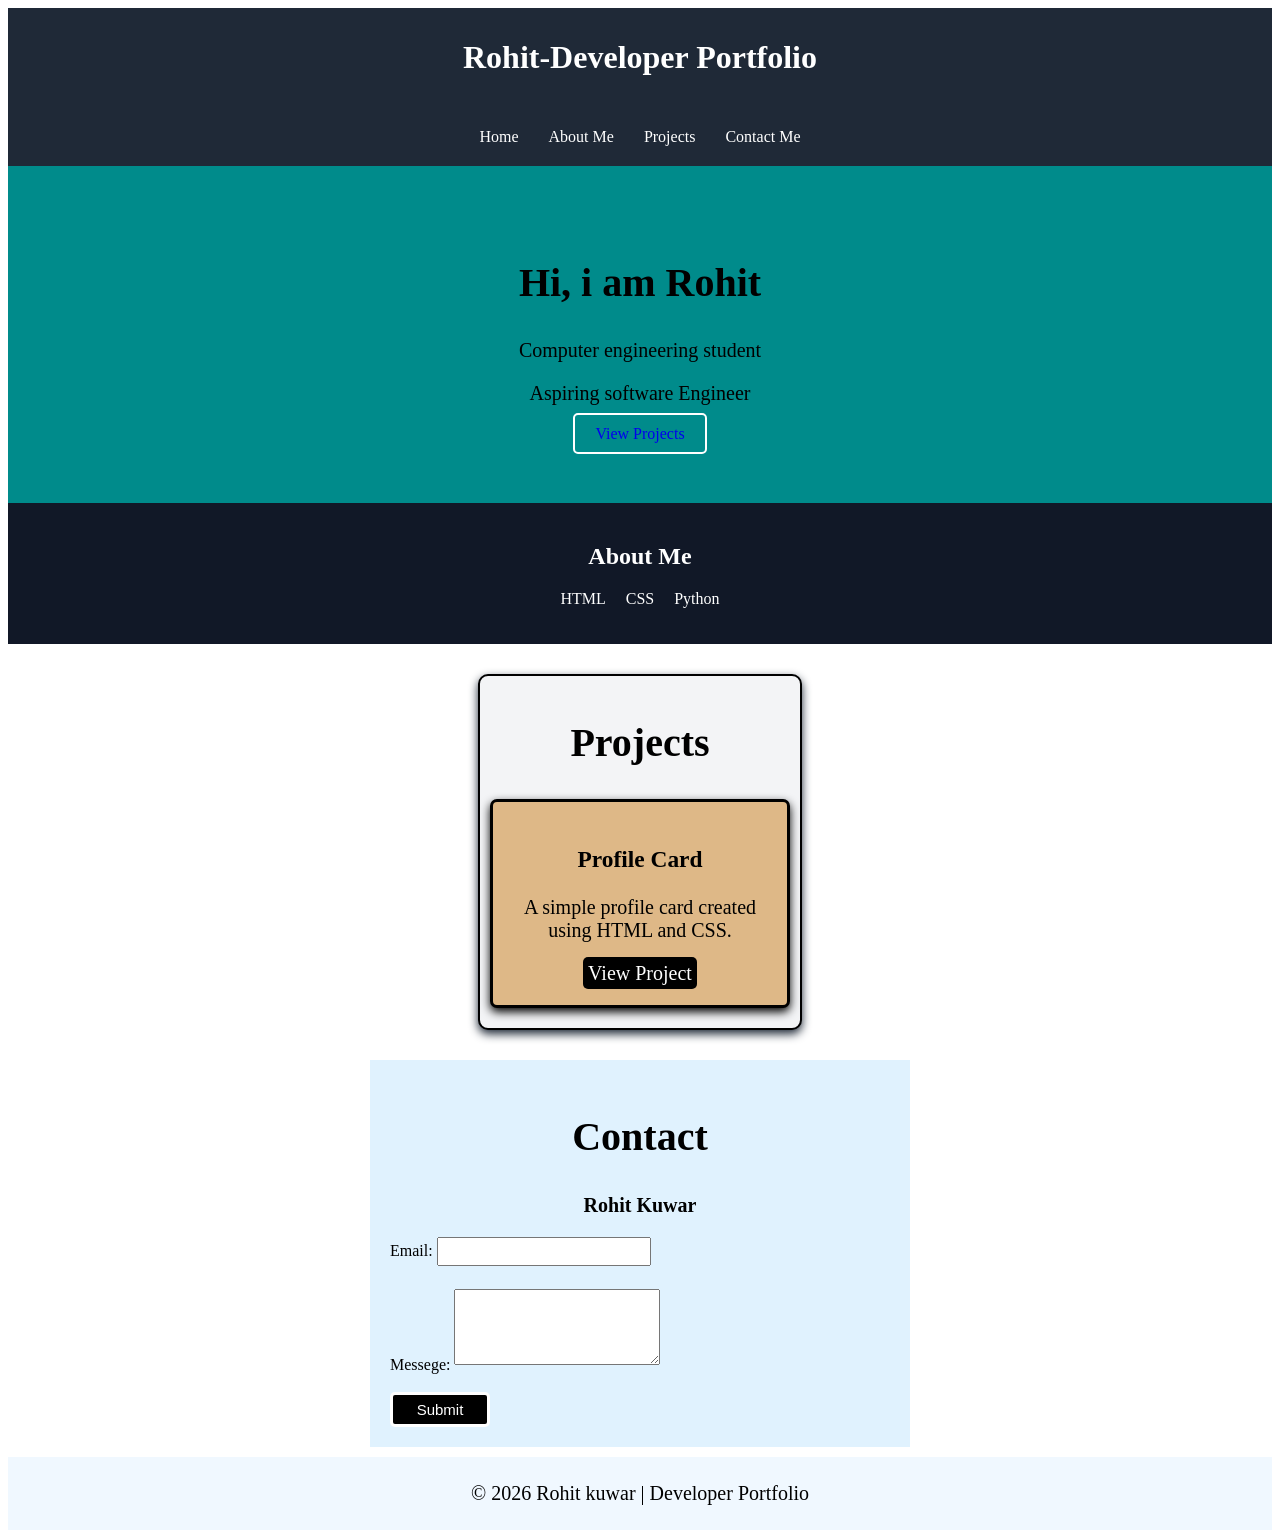
==== index.html @ 0f0d74c3 "Initial portfolio website" ====
<!DOCTYPE html>
<html lang="en">
<head>
  <meta charset="UTF-8">
  <meta name="viewport" content="width=device-width, initial-scale=1.0">
  <title>Mini project</title>
  <link rel="stylesheet" href="style.css">
</head>
<body>
<header>
  <h1>Rohit-Developer Portfolio</h1>
</header>
<nav>
  <a href="#home">Home</a>
  <a href="#About">About Me</a>
  <a href="#Projects">Projects</a>
  <a href="#Contact">Contact Me</a>
</nav>

<section id="home">
  <h1>Hi, i am Rohit</h1>
  <p>Computer engineering student</p>
  <p>Aspiring software Engineer</p>
  <a href="#Projects">View Projects</a>
 
</section>

<section id="About">
  <h2>About Me</h2>
  <ul>
    <li>HTML</li>
     <li>CSS</li>
      <li>Python</li>
    
  </ul>
</section>

<section id="Projects">
   <h2>Projects</h2>
   <div class="project-card">
    <h3>Profile Card</h3>
     <p>A simple profile card created using HTML and CSS.</p>
        <a href="portfoilo.html">View Project</a>

   </div>
</section>

<section id="Contact">
  <h2>Contact</h2>
     <h3>Rohit Kuwar</h3>
    <label for="email">Email:</label>
    <input type="email" id="email">
    <br>
    <br>
    <label for="Messege">Messege:</label>
    <textarea id="Messege"></textarea>
    <br>
    <br>
    <button>Submit</button>
 
</section>

<footer>
  <p>&copy; 2026 Rohit kuwar | Developer Portfolio</p>
</footer>
  
  
</body>
</html>
---- style.css ----
header{
    background-color: #1f2937;
    text-align: center;
    padding: 10px;
    color: white;
    
}

nav{
    background-color: #1f2937;
    display: flex;
    gap: 20px;
    padding: 15px;
    justify-content: center;
    

}

nav a{
    color: white;
    text-decoration: none;
    padding: 5px;
    transition: 0.3s ease-in;
}

#home{
    padding: 60px 20px;
    text-align: center;
    background-color: darkcyan;
   
}

#home h1{
    font-size: 40px;
}

#home p {
    font-size: 20px;
}

#home a{
   
   padding: 10px 20px;
   border-radius: 5px;
   border: 2px solid white;
   cursor: pointer;
   text-decoration: none;
   transition: 0.3s;


}

#home a:hover{
    background-color: black;
   color: white;

}

#About{
    background-color: #111827;
    color: white;
    padding: 20px;
    
   
}

#About ul{
     list-style: none;
     display: flex;
     gap: 20px;
    justify-content: center;
     padding: 0;
}

#About h2{
    text-align: center;
}

#Projects{
    width:300px;
    background-color: #f3f4f6;
    padding: 10px;
    color: black;  
    margin: 30px auto;
    border: 2px solid black;
    border-radius: 10px;
    box-shadow: 0 4px 10px #1f2937;
    font-size: 20px;


}

#Projects h2{
    text-align: center;
    font-size: 40px;

}

#Projects ul{
    list-style: none;
    padding: 0;
    text-align: center;
}

#Contact{
    background-color: #e0f2fe;
    padding:20px;
    width: 500px;
    margin: auto;
    margin-bottom: 10px;

}

#Contact h2{
    text-align: center;
    font-size: 40px;
}

#Contact h3{
    text-align: center;
    font-size: 20px;
}

#Contact input{
    width:200px;
    padding: 5px;
    margin-bottom: 5px;

}

#Contact textarea{
    height: 70px;
    width: 200px;
    margin-bottom: 5px;
}

#Contact button{
    background-color: black;
    color: white;
    padding: 5px;
    border-radius: 5px;
    border: 3px solid white;
    cursor: pointer;
    width: 100px;
    height: 35px;
    font-size: 15px;
    transition: 1s;
    
}

#Contact button:hover{
    background-color: green;
    color: black;
    
}

footer{
    background-color:aliceblue;
    color: black;
    text-align: center;
    padding: 5px;
    font-size: 20px;
    margin-top: 5px;


    
}

nav a:hover{
    border: 2px solid white;
    border-radius: 3px;
   
    
    
}

.project-card{
    background-color: burlywood;
    padding: 20px;
    border: 3px solid black;
    border-radius: 7px;
    box-shadow: 0 4px 10px black;
    margin-bottom: 10px;
    text-align: center;

}

.project-card a{
   background-color: black;
   color: white;
   padding:5px;
   border-radius: 5px;
   text-decoration: none;
   transition: 0.3s;
}

.project-card a:hover{
    background-color: cornflowerblue;
    color: black;
}

@media(max-width:600px){
    #Contact{
        width:90%;
    }

    #Projects{
        width: 90%;
    }

     nav{
        flex-direction: column;
        align-items: center;
    }

    #home h1{
        font-size: 30px;
    }

}
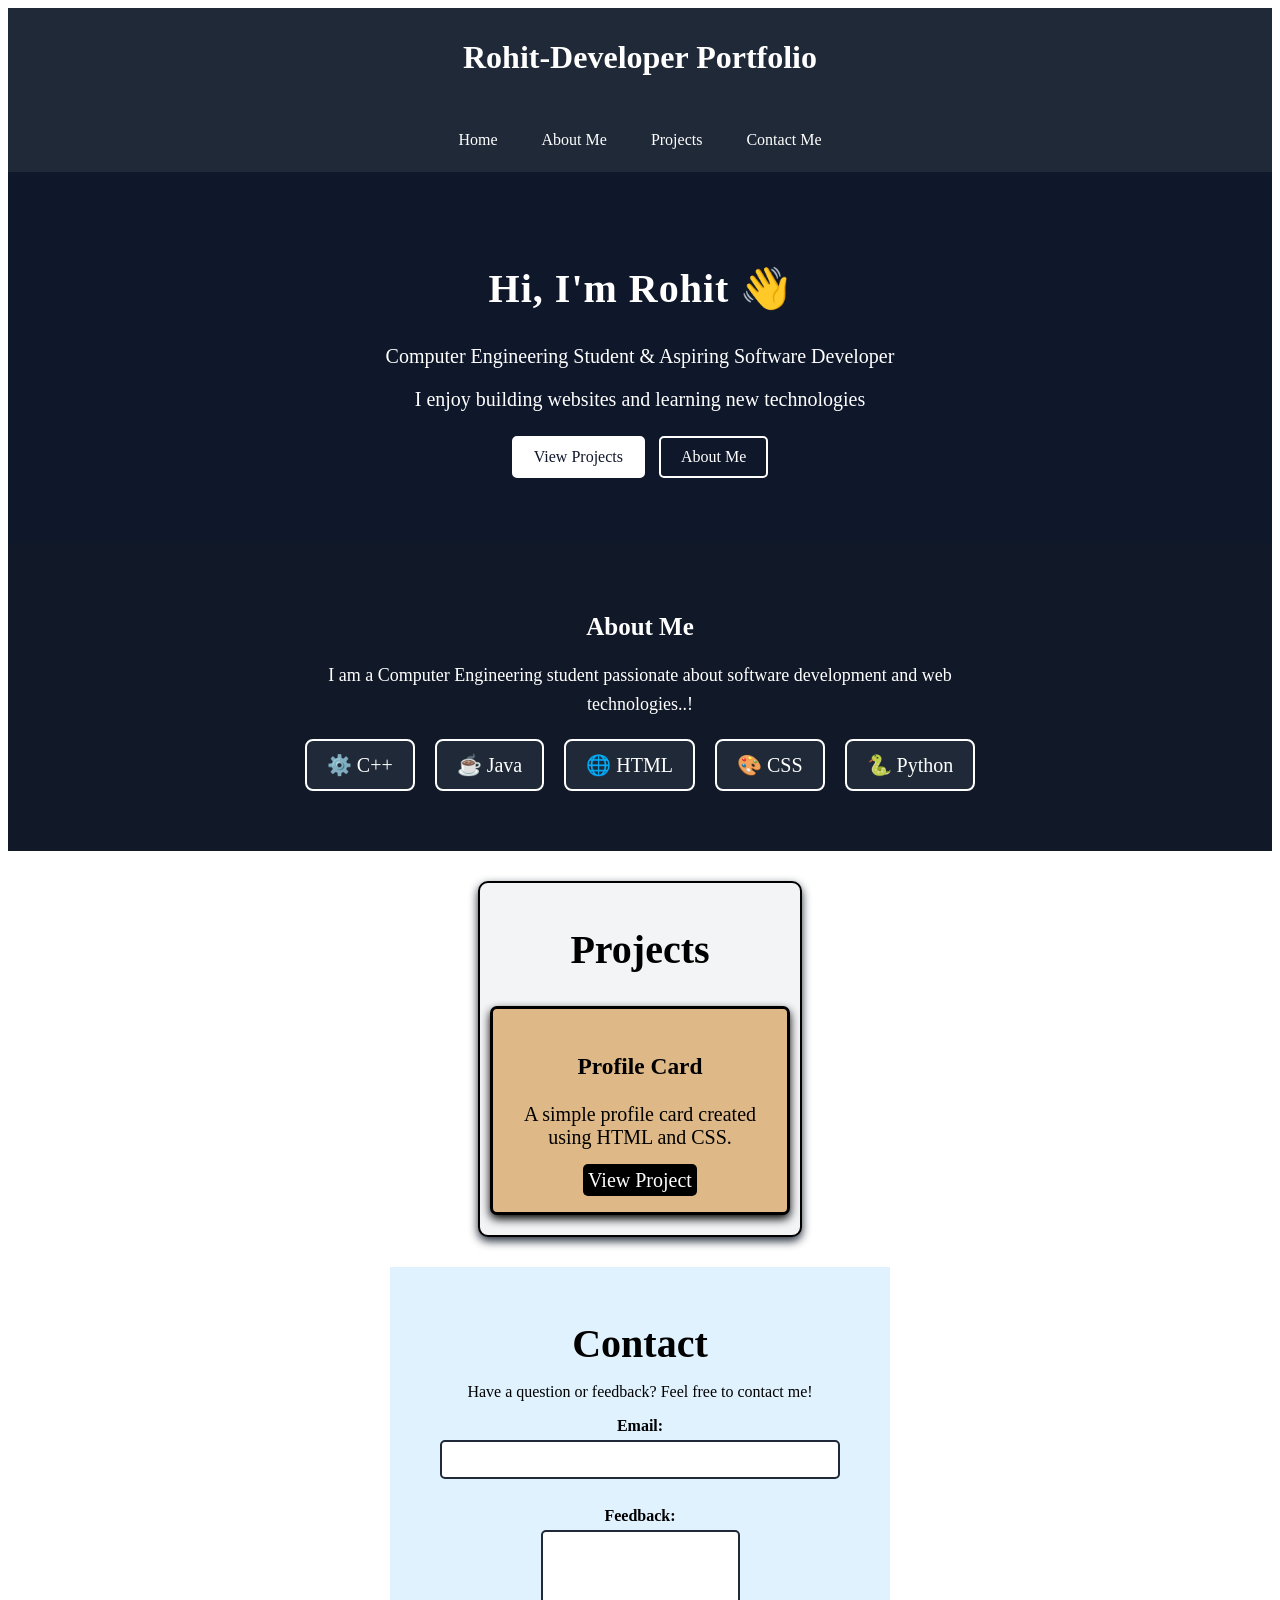
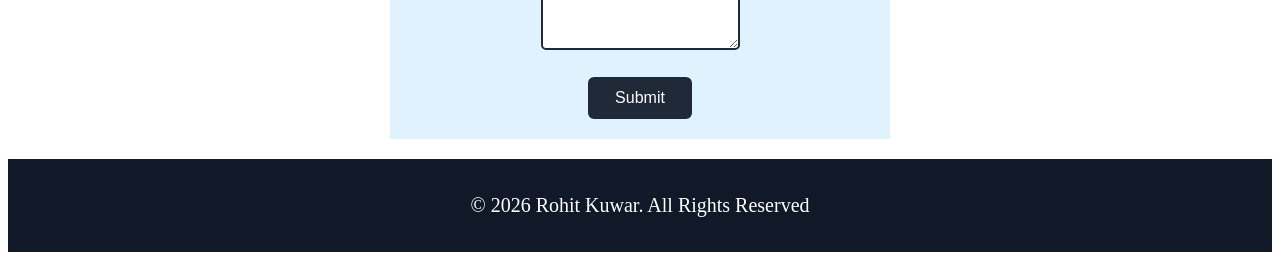
==== commit fd4a4513: "Add files via upload" ====
--- a/index.html
+++ b/index.html
@@ -18,21 +18,24 @@
 </nav>
 
 <section id="home">
-  <h1>Hi, i am Rohit</h1>
-  <p>Computer engineering student</p>
-  <p>Aspiring software Engineer</p>
+  <h1><h1>Hi, I'm Rohit 👋</h1></h1>
+  <p>Computer Engineering Student & Aspiring Software Developer</p>
+  <p>I enjoy building websites and learning new technologies</p>
   <a href="#Projects">View Projects</a>
+  <a href="#About">About Me</a>
  
 </section>
 
 <section id="About">
   <h2>About Me</h2>
-  <ul>
-    <li>HTML</li>
-     <li>CSS</li>
-      <li>Python</li>
-    
-  </ul>
+  <p><p>I am a Computer Engineering student passionate about software development and web technologies..!</p></p>
+ <ul>
+    <li>⚙️ C++</li>
+    <li>☕ Java</li>
+    <li>🌐 HTML</li>
+    <li>🎨 CSS</li>
+    <li>🐍 Python</li>
+</ul>
 </section>
 
 <section id="Projects">
@@ -47,13 +50,13 @@
 
 <section id="Contact">
   <h2>Contact</h2>
-     <h3>Rohit Kuwar</h3>
+    <p>Have a question or feedback? Feel free to contact me!</p>
     <label for="email">Email:</label>
     <input type="email" id="email">
     <br>
     <br>
-    <label for="Messege">Messege:</label>
-    <textarea id="Messege"></textarea>
+    <label for="Feedback">Feedback:</label>
+    <textarea id="Feedback"></textarea>
     <br>
     <br>
     <button>Submit</button>
@@ -61,7 +64,7 @@
 </section>
 
 <footer>
-  <p>&copy; 2026 Rohit kuwar | Developer Portfolio</p>
+  <p>&copy; 2026 Rohit Kuwar. All Rights Reserved</p>
 </footer>
   
   
--- a/style.css
+++ b/style.css
@@ -1,3 +1,7 @@
+html{
+    scroll-behavior: smooth;
+}
+
 header{
     background-color: #1f2937;
     text-align: center;
@@ -19,23 +23,32 @@
 nav a{
     color: white;
     text-decoration: none;
-    padding: 5px;
+    padding: 8px 12px;
     transition: 0.3s ease-in;
+}
+
+nav a:hover{
+    background-color: #374151;
+    border-radius: 5px;
 }
 
 #home{
     padding: 60px 20px;
     text-align: center;
-    background-color: darkcyan;
+   background-color: #0f172a;
+
    
 }
 
 #home h1{
     font-size: 40px;
+    letter-spacing: 1px;
+    color: white;
 }
 
 #home p {
     font-size: 20px;
+    color: white;
 }
 
 #home a{
@@ -46,20 +59,33 @@
    cursor: pointer;
    text-decoration: none;
    transition: 0.3s;
-
-
+   display: inline-block;
+   margin: 5px;
+   color: rgb(255, 255, 255);
+
+
+}
+
+#home a:first-of-type{
+    background-color: white;
+    color: #0f172a;
+}
+
+#home a:first-of-type:hover{
+    background-color: #2563eb;
+    color: white;
 }
 
 #home a:hover{
-    background-color: black;
-   color: white;
+    background-color: rgb(255, 251, 251);
+   color: rgb(2, 2, 2);
 
 }
 
 #About{
     background-color: #111827;
     color: white;
-    padding: 20px;
+    padding: 40px 20px;
     
    
 }
@@ -70,10 +96,37 @@
      gap: 20px;
     justify-content: center;
      padding: 0;
+     font-size: 20px;
+     flex-wrap: wrap;
+}
+
+#About li{
+    background-color: #1f2937;
+    padding: 12px 20px;
+     border: 2px solid white;
+    border-radius: 8px;
+    transition: 0.3s;
+}
+
+#About li:hover{
+    transform: translateY(-5px);
 }
 
 #About h2{
     text-align: center;
+    font-size: 25px;
+    margin-top: 30px;
+    margin-bottom: 20px;
+}
+
+#About p{
+    text-align: center;
+    font-size: 18px;
+    max-width:700px;
+    margin:20px auto;
+    line-height: 1.6;
+
+
 }
 
 #Projects{
@@ -105,15 +158,25 @@
 #Contact{
     background-color: #e0f2fe;
     padding:20px;
-    width: 500px;
+    width: 90%;
+    max-width: 500px;
     margin: auto;
     margin-bottom: 10px;
-
+    box-sizing: border-box;
+    text-align: center;
+
+}
+
+#Contact label{
+    display: block;
+    margin-bottom: 5px;
+    font-weight: bold;
 }
 
 #Contact h2{
     text-align: center;
     font-size: 40px;
+    margin-bottom: 10px;
 }
 
 #Contact h3{
@@ -122,49 +185,60 @@
 }
 
 #Contact input{
-    width:200px;
-    padding: 5px;
+    width:90%;
+    max-width: 400px;
+    padding: 10px;
+    margin-bottom: 10px;
+    border:2px solid #1f2937;
+    border-radius: 5px;
+    box-sizing: border-box;
+
+}
+
+#Contact textarea{
+    height: 120px;
+    width: 90%px;
+    max-width: 400px;
     margin-bottom: 5px;
-
-}
-
-#Contact textarea{
-    height: 70px;
-    width: 200px;
-    margin-bottom: 5px;
+    padding: 10px;
+    border: 2px solid #1f2937;
+    border-radius: 5px;
+    box-sizing: border-box;
+    resize: vertical;
 }
 
 #Contact button{
-    background-color: black;
-    color: white;
-    padding: 5px;
-    border-radius: 5px;
-    border: 3px solid white;
+    background-color: #1f2937;;
+    color: white;
+    padding: 10px 25px;
+    border-radius: 6px;
+    border: 2px solid  #1f2937;;
     cursor: pointer;
-    width: 100px;
-    height: 35px;
-    font-size: 15px;
-    transition: 1s;
+    font-size: 16px;
+    transition: 0.3s;
     
 }
 
 #Contact button:hover{
-    background-color: green;
-    color: black;
+    background-color: white;
+    color: #1f2937;
+    transform:translateY(-2px)
     
 }
 
 footer{
-    background-color:aliceblue;
-    color: black;
-    text-align: center;
-    padding: 5px;
+   
+    background-color: #111827;
+    color: white;
+    text-align: center;
+    padding: 15px;
     font-size: 20px;
-    margin-top: 5px;
-
-
-    
-}
+    margin-top: 20px;
+}
+
+
+    
+
 
 nav a:hover{
     border: 2px solid white;
@@ -182,7 +256,13 @@
     box-shadow: 0 4px 10px black;
     margin-bottom: 10px;
     text-align: center;
-
+    transition: 0.3s;
+
+}
+
+.project-card:hover{
+    transform: translateY(-5px);
+    box-shadow: 0 8px 20px black;
 }
 
 .project-card a{
@@ -197,6 +277,7 @@
 .project-card a:hover{
     background-color: cornflowerblue;
     color: black;
+   
 }
 
 @media(max-width:600px){
